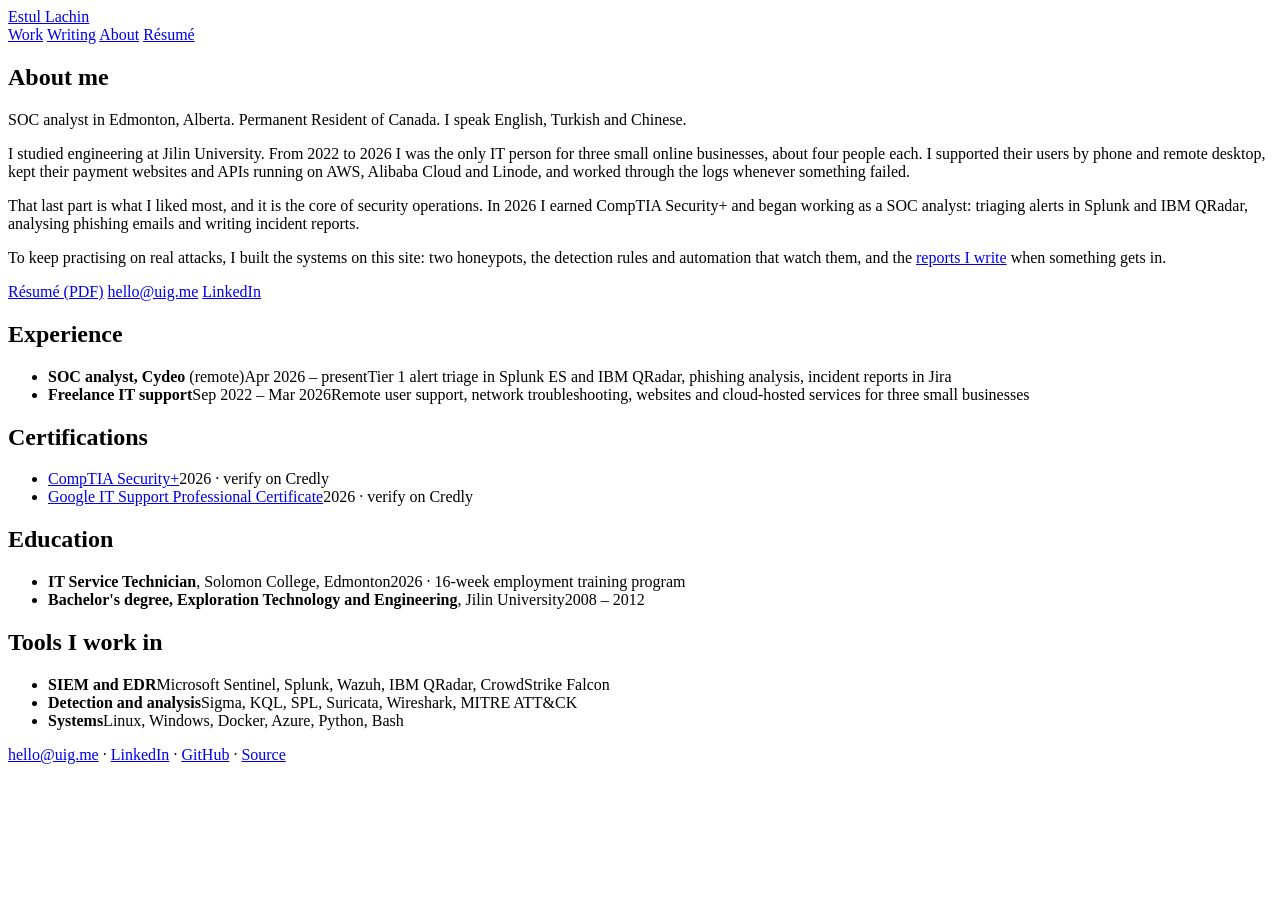
==== site/about/index.html @ 26e4d9d9 "Writing replaces Incident reports and Notes: nav, links, pages removed (they live in the writing rep" ====
<!doctype html>
<html lang="en">
<head>
<meta charset="utf-8">
<meta name="viewport" content="width=device-width, initial-scale=1">
<meta http-equiv="Content-Security-Policy" content="default-src 'none'; style-src 'self'; img-src 'self'; base-uri 'none'; form-action 'none'">
<meta name="referrer" content="strict-origin-when-cross-origin">
<title>About · Estul Lachin</title>
<meta name="description" content="About Estul Lachin: SOC analyst in Edmonton, AB, with a background in engineering and IT support.">
<meta property="og:title" content="About · Estul Lachin">
<meta property="og:description" content="About Estul Lachin: SOC analyst in Edmonton, AB, with a background in engineering and IT support.">
<meta property="og:url" content="https://uig.me/about/">
<meta property="og:type" content="website">
<link rel="canonical" href="https://uig.me/about/">
<meta property="og:image" content="https://uig.me/og-image.png">
<meta property="og:image:width" content="1200">
<meta property="og:image:height" content="630">
<meta property="og:image:alt" content="Estul Lachin, SOC analyst: real attacks, detected and written up">
<meta name="twitter:card" content="summary_large_image">
<link rel="icon" href="/favicon.svg" type="image/svg+xml">
<link rel="icon" href="/favicon.ico" sizes="32x32">
<link rel="apple-touch-icon" href="/apple-touch-icon.png">
<link rel="stylesheet" href="/style.css">
<link rel="stylesheet" href="/home.css">
</head>
<body class="wide">
<header class="site-header">
  <div class="wrap">
    <a class="brand" href="/">Estul Lachin</a>
    <nav>
      <a href="/#work">Work</a>
      <a href="/writing/">Writing</a>
      <a href="/about/" aria-current="page">About</a>
      <a href="/Estul-Lachin-Resume.pdf">Résumé</a>
    </nav>
  </div>
</header>

<main>
  <section class="page-head">
    <div class="wrap">
      <h1>About me</h1>
      <p>SOC analyst in Edmonton, Alberta. Permanent Resident of Canada. I speak English, Turkish and Chinese.</p>
    </div>
  </section>
  <section class="band">
    <div class="wrap prose-wide">
      <p>I studied engineering at Jilin University. From 2022 to 2026 I was the only IT person for three small online
        businesses, about four people each. I supported their users by phone and remote desktop, kept their payment
        websites and APIs running on AWS, Alibaba Cloud and Linode, and worked through the logs whenever something
        failed.</p>
      <p>That last part is what I liked most, and it is the core of security operations. In 2026 I earned CompTIA
        Security+ and began working as a SOC analyst: triaging alerts in Splunk and IBM QRadar, analysing phishing
        emails and writing incident reports.</p>
      <p>To keep practising on real attacks, I built the systems on this site: two honeypots, the detection rules
        and automation that watch them, and the <a href="/writing/">reports I write</a> when something gets in.</p>
      <p class="actions">
        <a class="button" href="/Estul-Lachin-Resume.pdf" type="application/pdf">Résumé (PDF)</a>
        <a class="button secondary" href="mailto:hello@uig.me">hello@uig.me</a>
        <a class="button secondary" href="https://www.linkedin.com/in/estul-lachin">LinkedIn</a>
      </p>
    </div>
  </section>
  <section class="band tint">
    <div class="wrap cols">
      <div>
        <h2>Experience</h2>
        <ul class="plain">
          <li><strong>SOC analyst, Cydeo</strong> (remote)<span class="when">Apr 2026 – present</span>Tier 1 alert triage in Splunk ES and IBM QRadar, phishing analysis, incident reports in Jira</li>
          <li><strong>Freelance IT support</strong><span class="when">Sep 2022 – Mar 2026</span>Remote user support, network troubleshooting, websites and cloud-hosted services for three small businesses</li>
        </ul>
      </div>
      <div>
        <h2>Certifications</h2>
        <ul class="plain">
          <li><a href="https://www.credly.com/badges/0ad03319-76a9-4370-ad02-18248eb24f2d/public_url" rel="noopener">CompTIA Security+</a><span class="when">2026 · verify on Credly</span></li>
          <li><a href="https://www.credly.com/badges/922b8039-3667-49e6-b933-8e15fd46b0fe/public_url" rel="noopener">Google IT Support Professional Certificate</a><span class="when">2026 · verify on Credly</span></li>
        </ul>
      </div>
      <div>
        <h2>Education</h2>
        <ul class="plain">
          <li><strong>IT Service Technician</strong>, Solomon College, Edmonton<span class="when">2026 · 16-week employment training program</span></li>
          <li><strong>Bachelor's degree, Exploration Technology and Engineering</strong>, Jilin University<span class="when">2008 – 2012</span></li>
        </ul>
      </div>
      <div>
        <h2>Tools I work in</h2>
        <ul class="plain">
          <li><strong>SIEM and EDR</strong><span class="when">Microsoft Sentinel, Splunk, Wazuh, IBM QRadar, CrowdStrike Falcon</span></li>
          <li><strong>Detection and analysis</strong><span class="when">Sigma, KQL, SPL, Suricata, Wireshark, MITRE ATT&amp;CK</span></li>
          <li><strong>Systems</strong><span class="when">Linux, Windows, Docker, Azure, Python, Bash</span></li>
        </ul>
      </div>
    </div>
  </section>
</main>

<footer class="site-footer">
  <div class="wrap">
    <a href="mailto:hello@uig.me">hello@uig.me</a> ·
    <a href="https://www.linkedin.com/in/estul-lachin">LinkedIn</a> ·
    <a href="https://github.com/estul-lachin">GitHub</a> ·
    <a href="https://github.com/estul-lachin/uig-home">Source</a>
  </div>
</footer>
</body>
</html>
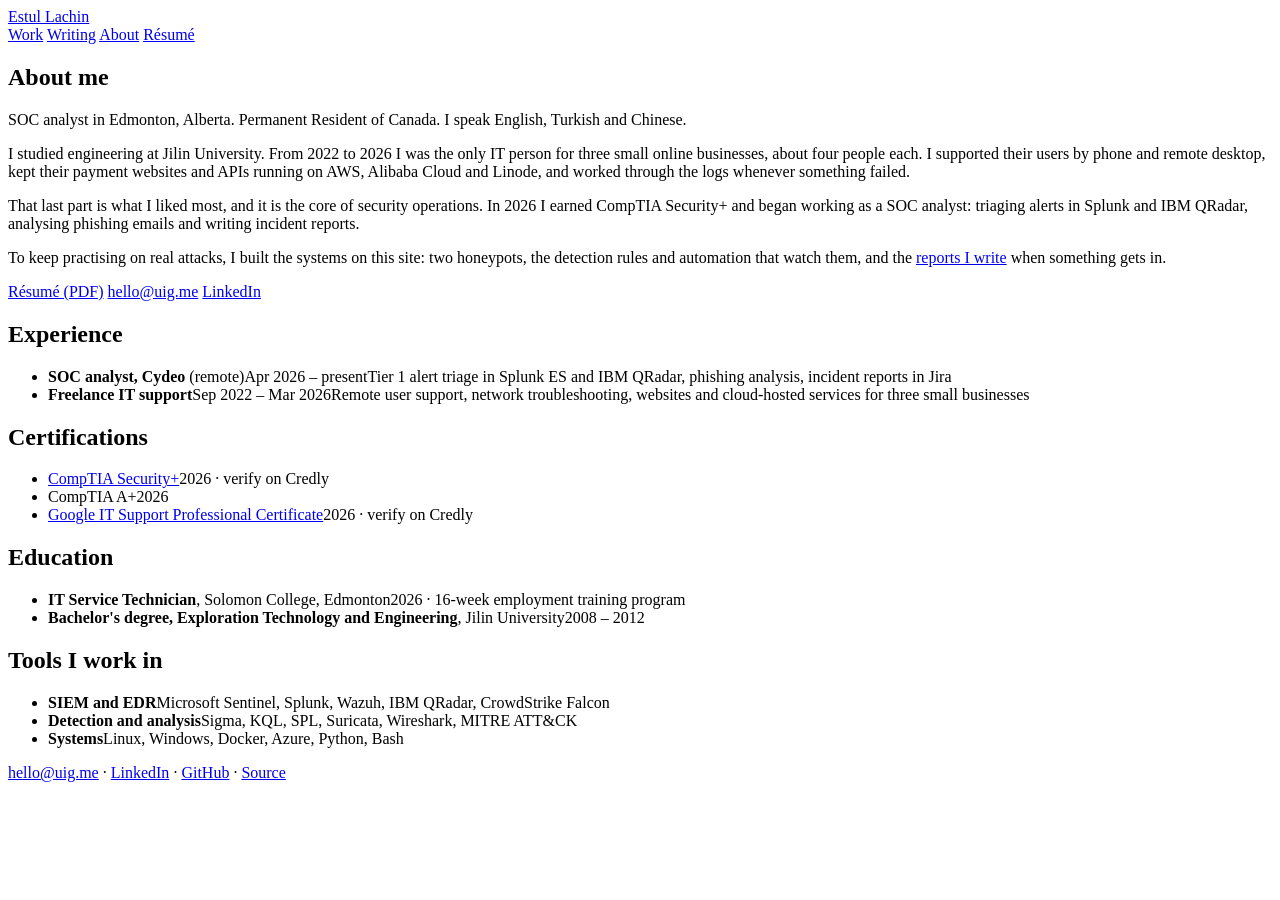
==== commit 5c0c01c3: "Add CompTIA A+ (passed Nov 2026) Co-Authored-By: Claude Opus 5.5 <noreply@anthropic.com> Claude-Sess" ====
--- a/site/about/index.html
+++ b/site/about/index.html
@@ -74,6 +74,7 @@
         <h2>Certifications</h2>
         <ul class="plain">
           <li><a href="https://www.credly.com/badges/0ad03319-76a9-4370-ad02-18248eb24f2d/public_url" rel="noopener">CompTIA Security+</a><span class="when">2026 · verify on Credly</span></li>
+          <li>CompTIA A+<span class="when">2026</span></li>
           <li><a href="https://www.credly.com/badges/922b8039-3667-49e6-b933-8e15fd46b0fe/public_url" rel="noopener">Google IT Support Professional Certificate</a><span class="when">2026 · verify on Credly</span></li>
         </ul>
       </div>
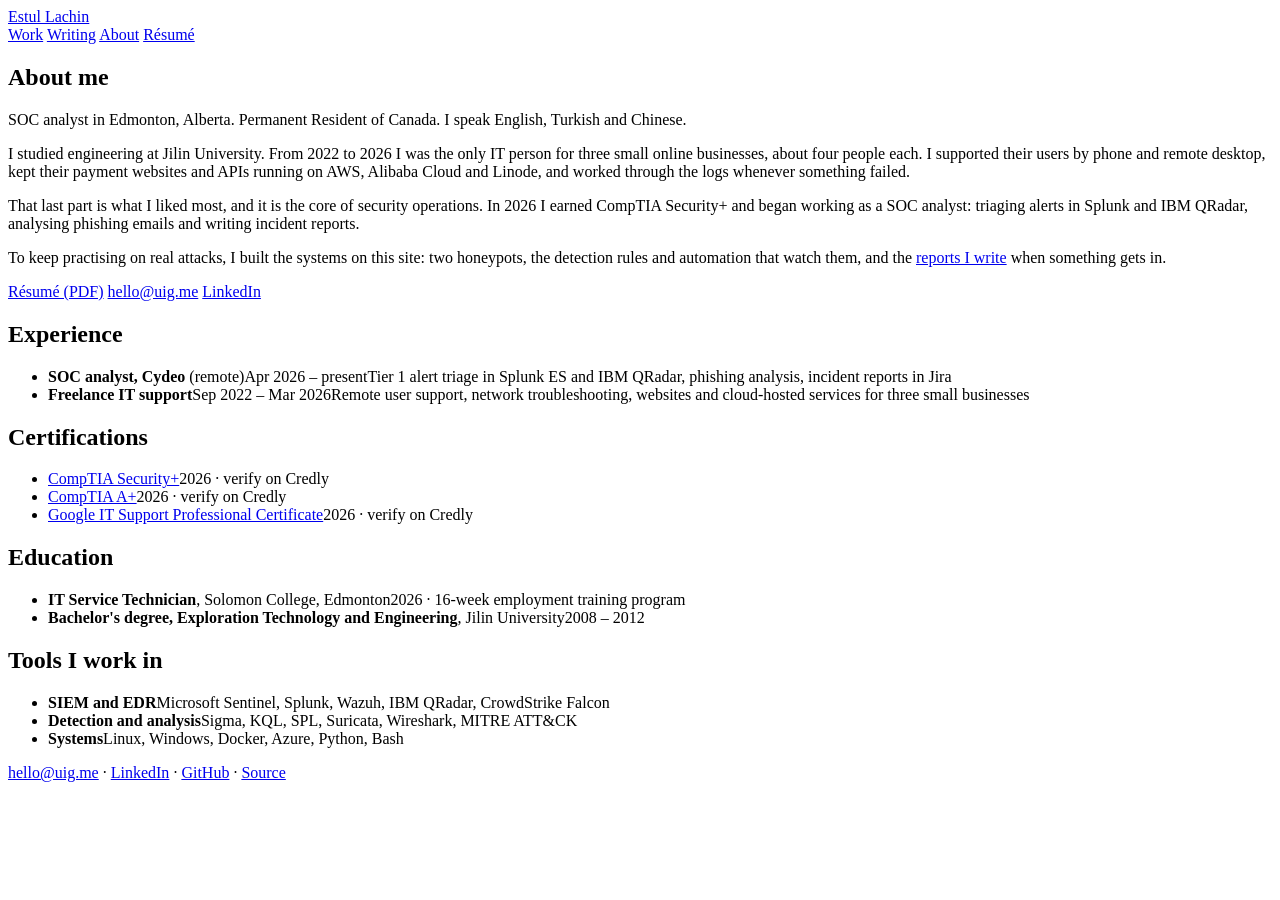
==== commit ef5df747: "Link CompTIA A+ Credly badge Co-Authored-By: Claude Opus 5.5 <noreply@anthropic.com> Claude-Session:" ====
--- a/site/about/index.html
+++ b/site/about/index.html
@@ -74,7 +74,7 @@
         <h2>Certifications</h2>
         <ul class="plain">
           <li><a href="https://www.credly.com/badges/0ad03319-76a9-4370-ad02-18248eb24f2d/public_url" rel="noopener">CompTIA Security+</a><span class="when">2026 · verify on Credly</span></li>
-          <li>CompTIA A+<span class="when">2026</span></li>
+          <li><a href="https://www.credly.com/badges/264b7626-2369-47c3-bcc1-269dbd2f9321/public_url" rel="noopener">CompTIA A+</a><span class="when">2026 · verify on Credly</span></li>
           <li><a href="https://www.credly.com/badges/922b8039-3667-49e6-b933-8e15fd46b0fe/public_url" rel="noopener">Google IT Support Professional Certificate</a><span class="when">2026 · verify on Credly</span></li>
         </ul>
       </div>
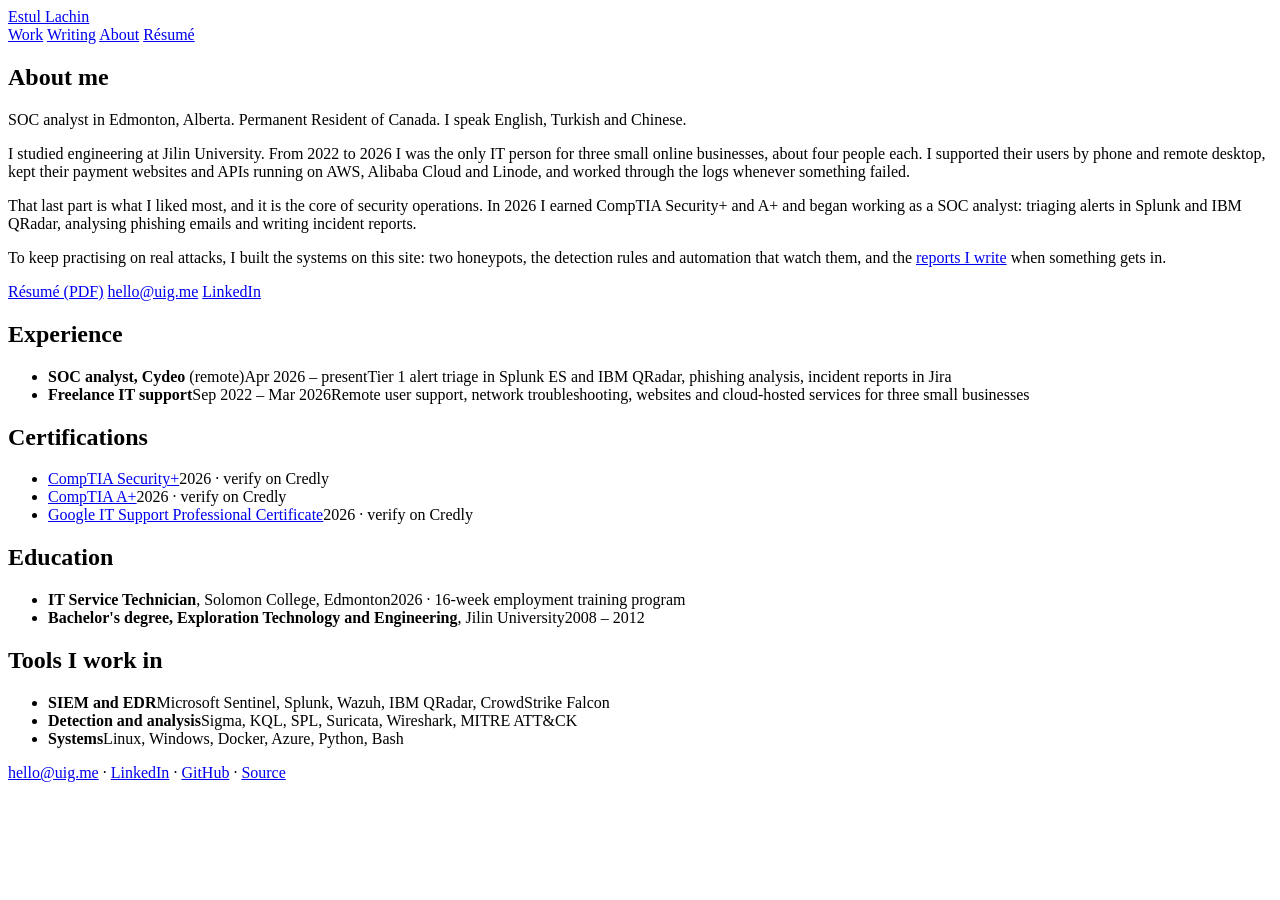
==== commit a6b95ebf: "About: A+ in the story paragraph Co-Authored-By: Claude Opus 5.5 <noreply@anthropic.com>" ====
--- a/site/about/index.html
+++ b/site/about/index.html
@@ -50,7 +50,7 @@
         websites and APIs running on AWS, Alibaba Cloud and Linode, and worked through the logs whenever something
         failed.</p>
       <p>That last part is what I liked most, and it is the core of security operations. In 2026 I earned CompTIA
-        Security+ and began working as a SOC analyst: triaging alerts in Splunk and IBM QRadar, analysing phishing
+        Security+ and A+ and began working as a SOC analyst: triaging alerts in Splunk and IBM QRadar, analysing phishing
         emails and writing incident reports.</p>
       <p>To keep practising on real attacks, I built the systems on this site: two honeypots, the detection rules
         and automation that watch them, and the <a href="/writing/">reports I write</a> when something gets in.</p>
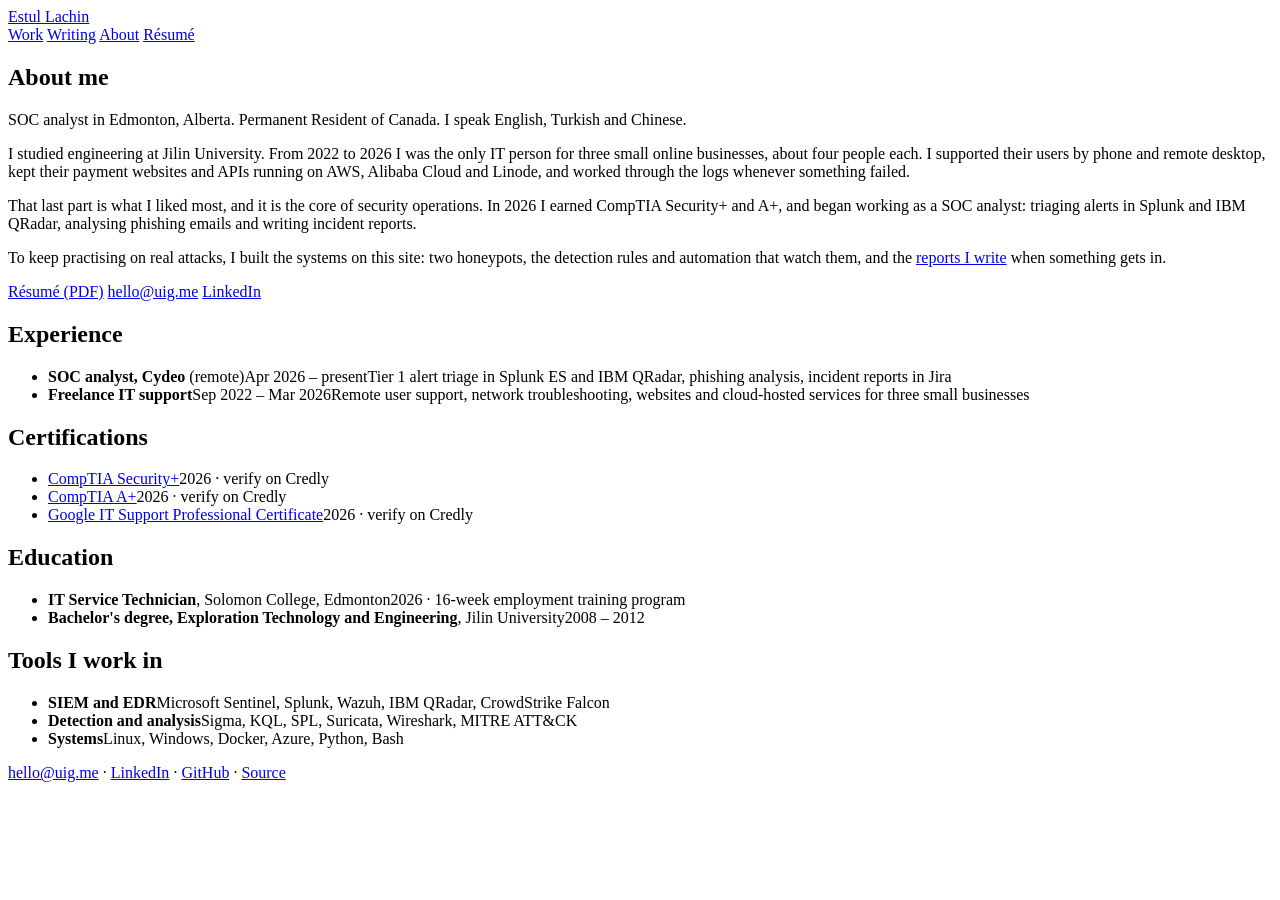
==== commit 7137b0a0: "About: comma Co-Authored-By: Claude Opus 5.5 <noreply@anthropic.com>" ====
--- a/site/about/index.html
+++ b/site/about/index.html
@@ -50,7 +50,7 @@
         websites and APIs running on AWS, Alibaba Cloud and Linode, and worked through the logs whenever something
         failed.</p>
       <p>That last part is what I liked most, and it is the core of security operations. In 2026 I earned CompTIA
-        Security+ and A+ and began working as a SOC analyst: triaging alerts in Splunk and IBM QRadar, analysing phishing
+        Security+ and A+, and began working as a SOC analyst: triaging alerts in Splunk and IBM QRadar, analysing phishing
         emails and writing incident reports.</p>
       <p>To keep practising on real attacks, I built the systems on this site: two honeypots, the detection rules
         and automation that watch them, and the <a href="/writing/">reports I write</a> when something gets in.</p>
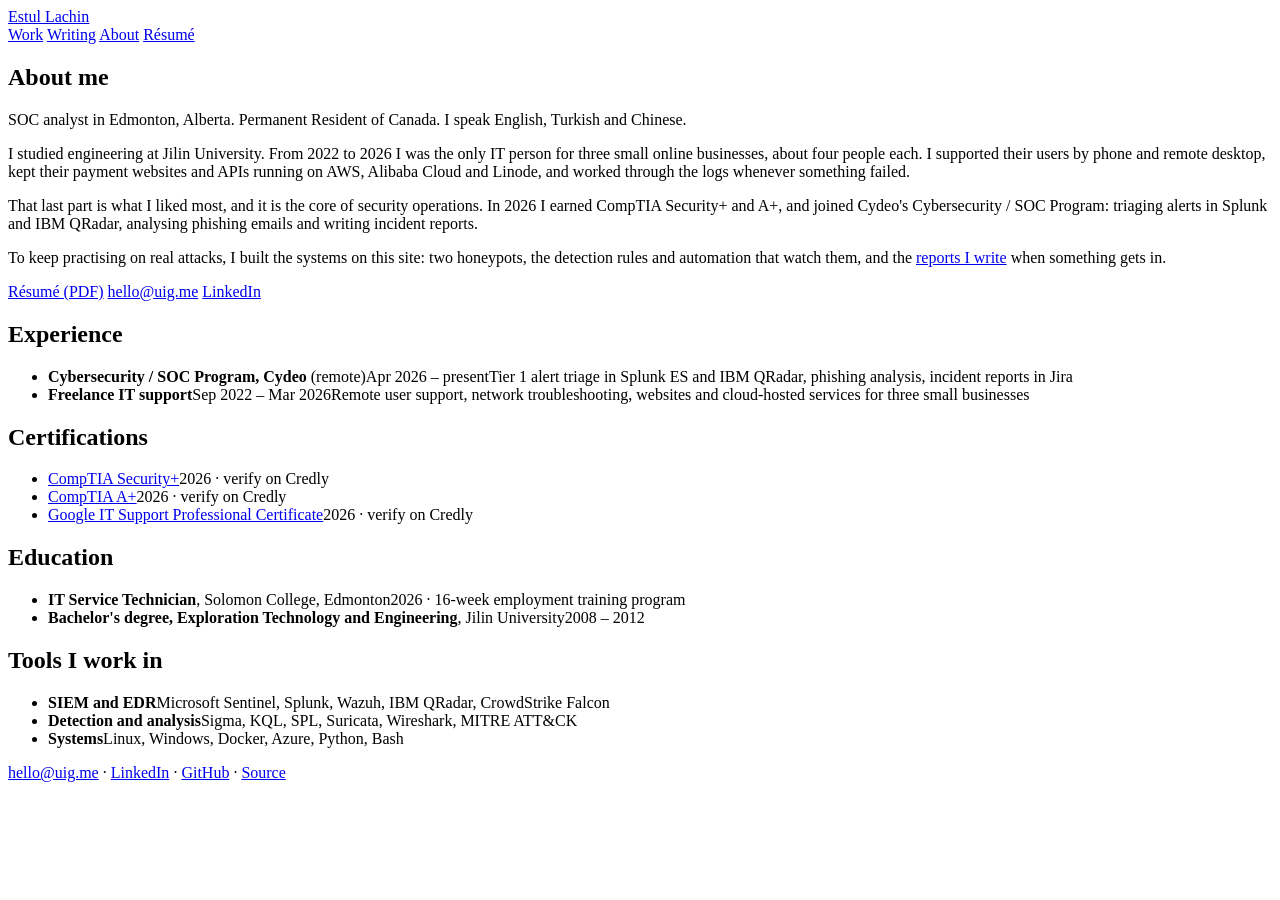
==== commit 95307993: "Clarify Cydeo entry as Cybersecurity / SOC Program and rebuild resume PDF" ====
--- a/site/about/index.html
+++ b/site/about/index.html
@@ -50,8 +50,8 @@
         websites and APIs running on AWS, Alibaba Cloud and Linode, and worked through the logs whenever something
         failed.</p>
       <p>That last part is what I liked most, and it is the core of security operations. In 2026 I earned CompTIA
-        Security+ and A+, and began working as a SOC analyst: triaging alerts in Splunk and IBM QRadar, analysing phishing
-        emails and writing incident reports.</p>
+        Security+ and A+, and joined Cydeo's Cybersecurity / SOC Program: triaging alerts in Splunk and IBM QRadar,
+        analysing phishing emails and writing incident reports.</p>
       <p>To keep practising on real attacks, I built the systems on this site: two honeypots, the detection rules
         and automation that watch them, and the <a href="/writing/">reports I write</a> when something gets in.</p>
       <p class="actions">
@@ -66,7 +66,7 @@
       <div>
         <h2>Experience</h2>
         <ul class="plain">
-          <li><strong>SOC analyst, Cydeo</strong> (remote)<span class="when">Apr 2026 – present</span>Tier 1 alert triage in Splunk ES and IBM QRadar, phishing analysis, incident reports in Jira</li>
+          <li><strong>Cybersecurity / SOC Program, Cydeo</strong> (remote)<span class="when">Apr 2026 – present</span>Tier 1 alert triage in Splunk ES and IBM QRadar, phishing analysis, incident reports in Jira</li>
           <li><strong>Freelance IT support</strong><span class="when">Sep 2022 – Mar 2026</span>Remote user support, network troubleshooting, websites and cloud-hosted services for three small businesses</li>
         </ul>
       </div>
@@ -102,7 +102,7 @@
     <a href="mailto:hello@uig.me">hello@uig.me</a> ·
     <a href="https://www.linkedin.com/in/estul-lachin">LinkedIn</a> ·
     <a href="https://github.com/estul-lachin">GitHub</a> ·
-    <a href="https://github.com/estul-lachin/uig-home">Source</a>
+    <a href="https://github.com/estul-lachin/estul-lachin.github.io">Source</a>
   </div>
 </footer>
 </body>
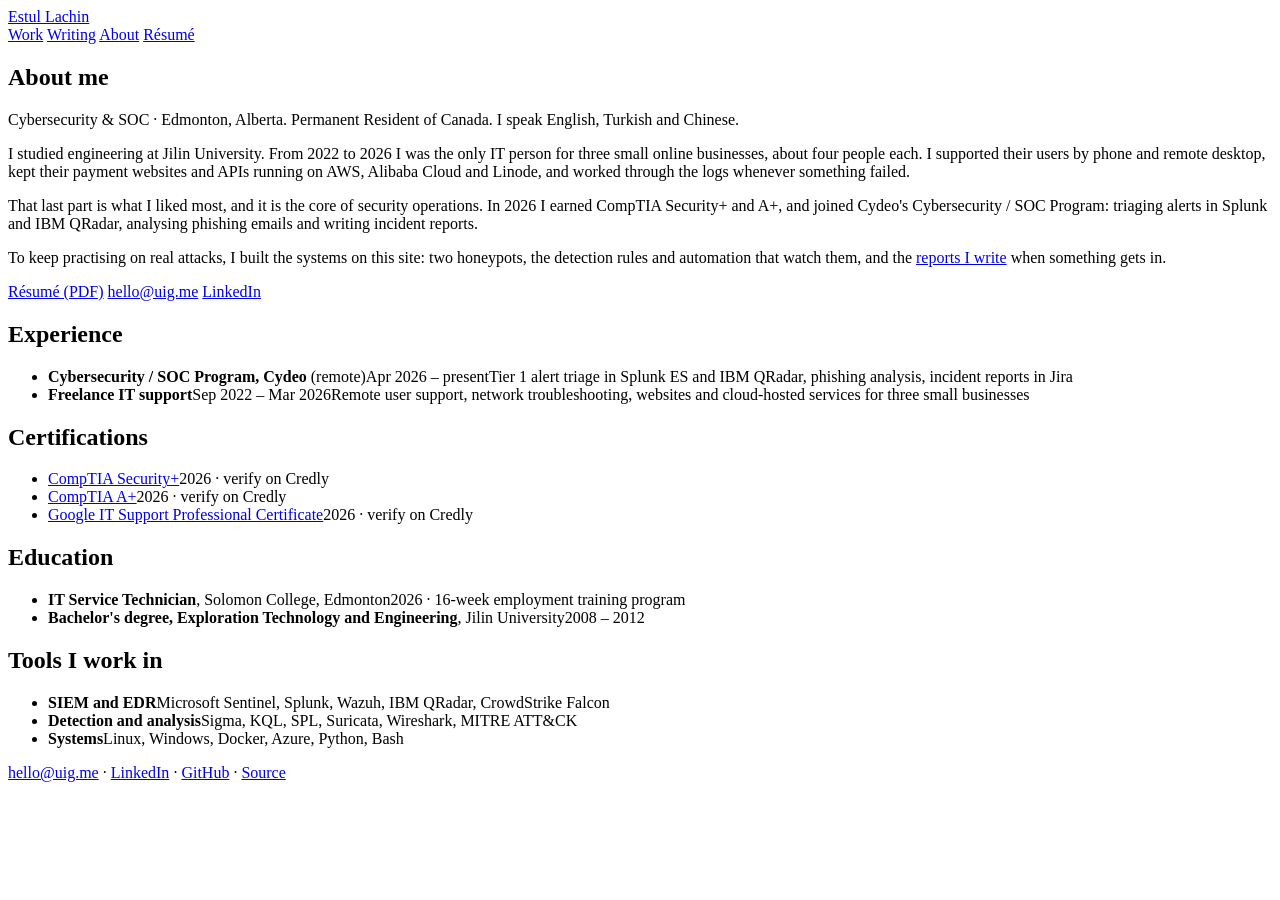
==== commit f268b6dc: "Update website headline and og-image to Cybersecurity & SOC · Edmonton, AB" ====
--- a/site/about/index.html
+++ b/site/about/index.html
@@ -6,16 +6,16 @@
 <meta http-equiv="Content-Security-Policy" content="default-src 'none'; style-src 'self'; img-src 'self'; base-uri 'none'; form-action 'none'">
 <meta name="referrer" content="strict-origin-when-cross-origin">
 <title>About · Estul Lachin</title>
-<meta name="description" content="About Estul Lachin: SOC analyst in Edmonton, AB, with a background in engineering and IT support.">
+<meta name="description" content="About Estul Lachin: cybersecurity &amp; SOC in Edmonton, AB, with a background in engineering and IT support.">
 <meta property="og:title" content="About · Estul Lachin">
-<meta property="og:description" content="About Estul Lachin: SOC analyst in Edmonton, AB, with a background in engineering and IT support.">
+<meta property="og:description" content="About Estul Lachin: cybersecurity &amp; SOC in Edmonton, AB, with a background in engineering and IT support.">
 <meta property="og:url" content="https://uig.me/about/">
 <meta property="og:type" content="website">
 <link rel="canonical" href="https://uig.me/about/">
 <meta property="og:image" content="https://uig.me/og-image.png">
 <meta property="og:image:width" content="1200">
 <meta property="og:image:height" content="630">
-<meta property="og:image:alt" content="Estul Lachin, SOC analyst: real attacks, detected and written up">
+<meta property="og:image:alt" content="Estul Lachin · Cybersecurity &amp; SOC: real attacks, detected and written up">
 <meta name="twitter:card" content="summary_large_image">
 <link rel="icon" href="/favicon.svg" type="image/svg+xml">
 <link rel="icon" href="/favicon.ico" sizes="32x32">
@@ -40,7 +40,7 @@
   <section class="page-head">
     <div class="wrap">
       <h1>About me</h1>
-      <p>SOC analyst in Edmonton, Alberta. Permanent Resident of Canada. I speak English, Turkish and Chinese.</p>
+      <p>Cybersecurity &amp; SOC · Edmonton, Alberta. Permanent Resident of Canada. I speak English, Turkish and Chinese.</p>
     </div>
   </section>
   <section class="band">
